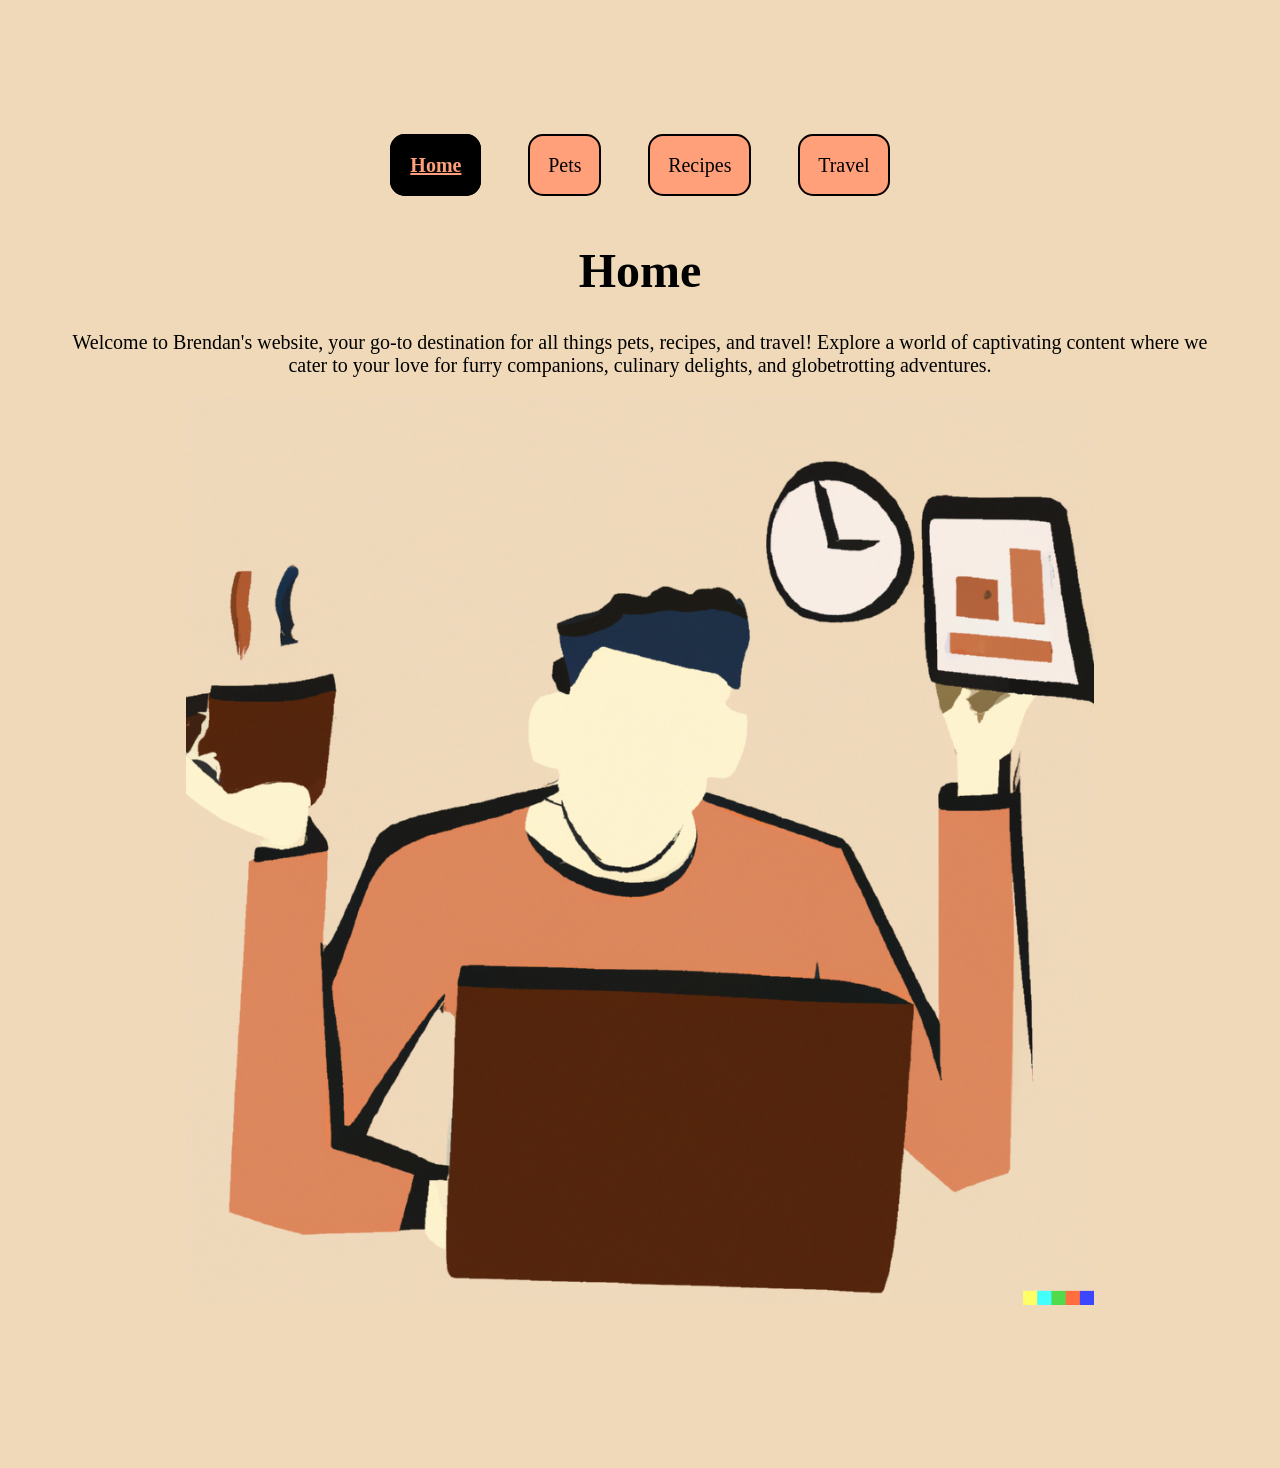
==== index.html @ d9f44187 "init" ====
<!DOCTYPE html>
<html lang="en">
  <head>
    <meta charset="UTF-8" />
    <meta name="viewport" content="width=device-width" />
    <link rel="stylesheet" href="css/style.css" />
    <title>Pets</title>
  </head>
  <body>
    <a href="#main" class="skip">Skip to Main Content</a>
    <header>
      <nav>
        <ul>
          <li><a href="index.html" class="selected">Home</a></li>
          <li><a href="pets.html">Pets</a></li>
          <li><a href="recipes.html">Recipes</a></li>
          <li><a href="travel.html">Travel</a></li>
        </ul>
      </nav>
    </header>
    <main id="main">
      <h1>Home</h1>
      <div>
        <p>
          Welcome to Brendan's website, your go-to destination for all things
          pets, recipes, and travel! Explore a world of captivating content
          where we cater to your love for furry companions, culinary delights,
          and globetrotting adventures.
        </p>
        <img
          class="main_img"
          src="images/studying.png"
          width="400"
          alt="A man multitasking."
        />
      </div>
    </main>
  </body>
</html>
---- css/style.css ----
body {
    padding: 5%;
    background-color: #EFD9B9;
}
.skip {
    position: absolute;
    left: -10000px;
    top: auto;
    width: 1px;
    height: 1px;
    overflow: hidden;
}
.skip:focus {
    position: static;
    padding: 10px;
}
h1 {
    margin-left: auto;
    margin-right: auto;
    text-align: center;
    font-family: Comic Sans MS;
    animation-name: fun_title;
    animation-duration: 2s;
    animation-delay: 0.2s;
}
h2 {
    margin-left: auto;
    margin-right: auto;
    text-align: center;
    margin-top: 7%;
    margin-bottom: 5%;
    text-decoration: underline;
    font-family: Comic Sans MS;
}
h3 {
    margin-left: auto;
    margin-right: auto;
    margin-top: 7%;
    margin-bottom: 5%;
    text-align: center;
    font-family: Comic Sans MS;
}
.main_img{
    display: block;
    margin-left: auto;
    margin-right: auto;
    width: 100%;
    margin-bottom: 8%;
}
.sub_img{
    display: block;
    margin-left: auto;
    margin-right: auto;
    width: 75%;
    margin-top: 8%;
}

ul {
    text-align: center;
    padding: 3%;
}
li {
    display: inline-block;
    list-style-type: none;
    font-family: Comic Sans MS;
    margin-left: 2%;
    margin-right: 2%;
    margin-top: 3%;
}
a {
    text-decoration: none;
    font-size: 80%;
    font-family: Comic Sans MS;
    color: black;
    border-style: solid;
    border-width: 2px;
    border-color: black;
    border-radius: 15px;
    background-color: lightsalmon;
    padding: 7px;
}
.selected {
    font-weight: bold;
    text-decoration: underline;
    background-color: black;
    color: lightsalmon;
}
p {
    font-family: Comic Sans MS;
    font-size: 75%;
    text-align: center;
}
.pet_gallery{
    margin-top: 10%;
    display: grid;
    justify-content: space-evenly;
    justify-items: center;
    align-content: space-evenly;
    align-items: center;
    grid-template-columns: 1fr 1fr;
    gap: 5%;
    margin-bottom: 10%;
}

.pet_gallery img {
    width: 100%;
}
.likes_ul {
    padding: 0%;
}
.likes_ul li {
    margin-top: 0%;
}
ol {
    text-align: center;
    padding: 3%;
}
.recipe_gallery {
    margin-top: 10%;
    display: grid;
    justify-content: space-evenly;
    justify-items: center;
    align-content: space-evenly;
    align-items: center;
    grid-template-columns: 1fr 1fr;
    gap: 5%;
    margin-bottom: 10%;
}
.recipe_gallery img {
    width: 100%;
}
.third {
    grid-column: 1 / 3;
}

@keyframes fun_title {
    0% {
        transform: scale(1);
    }
    33% {
        transform: scale(1.3);
    }
    66% {
        transform: scale(0.95);
    }
    100% {
        transform: scale(1);
    }
}

@media (prefers-reduced-motion) {
    .gif{
        width: 0%;
        height: 0%;
    }
    h1 {
        animation-duration: 0s;
    }
}

/* Tablet View */
@media screen and (min-width: 750px) {
    .skip:focus {
        padding: 18px;
        font-size: 100%;
    }
    a {
        font-size: 100%;
        padding: 18px;
    }
    p {
        font-size: 125%;
    }
    li {
        font-size: 125%;
    }
    h1 {
        font-size: 300%;
    }
    h2 {
        margin-top: 5%;
        font-size: 200%;
    }
    h3 {
        margin-top: 5%;
        font-size: 200%;
    }
    .main_img{
        width: 80%;
    }
    .pet_gallery img {
        width: 80%;
    }
    .recipe_gallery img {
        width: 80%;
    }
}
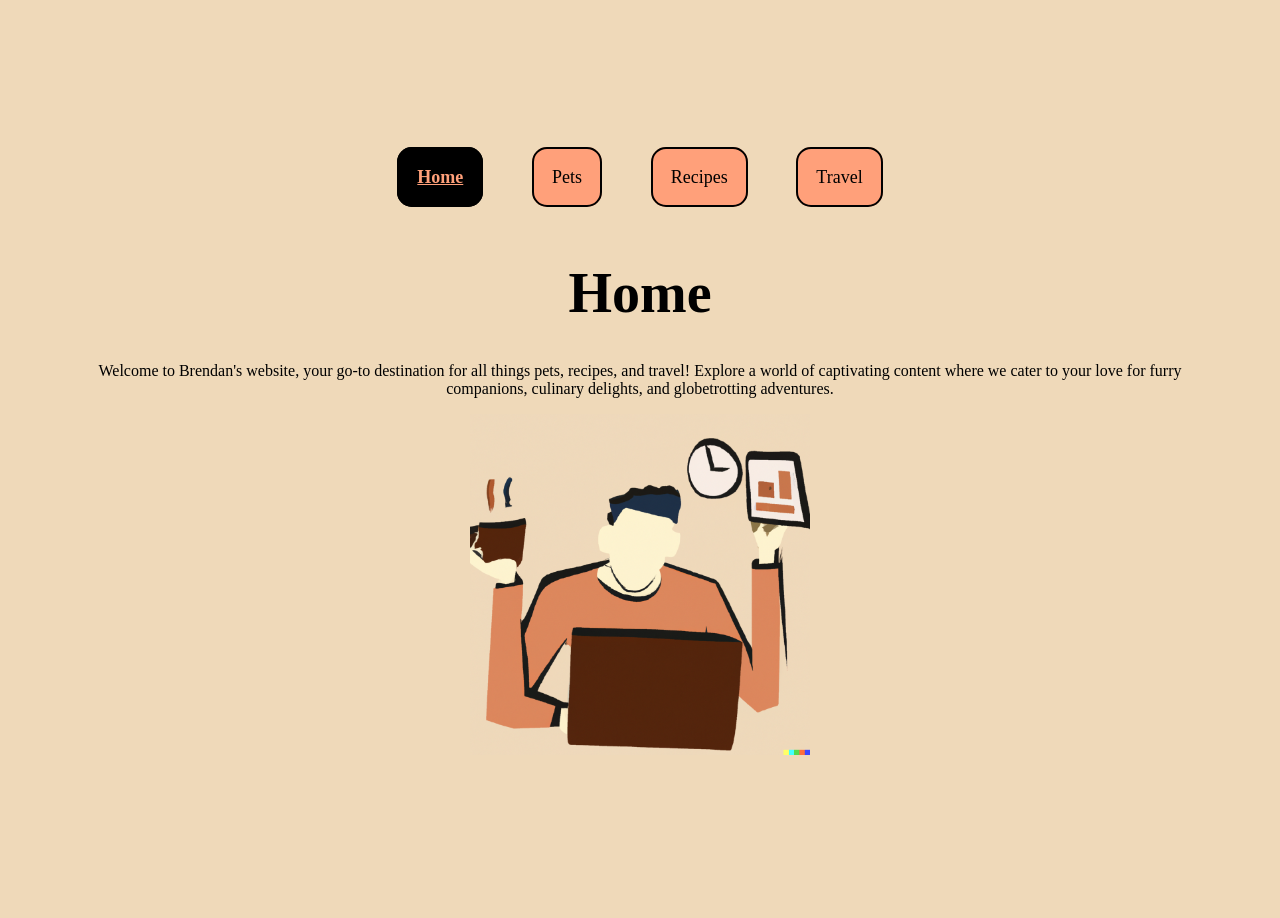
==== commit 07d290e3: "done" ====
--- a/index.html
+++ b/index.html
@@ -29,11 +29,14 @@
         </p>
         <img
           class="main_img"
+          id="main_img"
           src="images/studying.png"
           width="400"
           alt="A man multitasking."
         />
       </div>
+      <p id="secret"></p>
     </main>
+    <script src="js/script.js"></script>
   </body>
 </html>
--- a/css/style.css
+++ b/css/style.css
@@ -35,7 +35,7 @@
 h3 {
     margin-left: auto;
     margin-right: auto;
-    margin-top: 7%;
+    margin-top: 20%;
     margin-bottom: 5%;
     text-align: center;
     font-family: Comic Sans MS;
@@ -97,13 +97,14 @@
     justify-items: center;
     align-content: space-evenly;
     align-items: center;
-    grid-template-columns: 1fr 1fr;
+    grid-template-columns: 1fr;
+    grid-template-rows: 1fr 1fr 1fr 1fr;
     gap: 5%;
-    margin-bottom: 10%;
+    margin-bottom: 65%;
 }
 
 .pet_gallery img {
-    width: 100%;
+    width: 80%;
 }
 .likes_ul {
     padding: 0%;
@@ -122,7 +123,7 @@
     justify-items: center;
     align-content: space-evenly;
     align-items: center;
-    grid-template-columns: 1fr 1fr;
+    grid-template-columns: 1fr;
     gap: 5%;
     margin-bottom: 10%;
 }
@@ -188,10 +189,75 @@
     .main_img{
         width: 80%;
     }
+    .pet_gallery{
+        margin-top: 10%;
+        display: grid;
+        justify-content: space-evenly;
+        justify-items: center;
+        align-content: space-evenly;
+        align-items: center;
+        grid-template-rows: 1fr 1fr;
+        grid-template-columns: 1fr 1fr;
+        gap: 5%;
+        margin-bottom: 10%;
+    }
     .pet_gallery img {
         width: 80%;
     }
     .recipe_gallery img {
         width: 80%;
     }
+}
+
+@media screen and (min-width: 1080px) {
+    a {
+        font-size: 75%;
+        padding: 18px;
+    }
+    p {
+        font-size: 100%;
+    }
+    li {
+        font-size: 100%;
+    }
+    h1 {
+        font-size: 350%;
+    }
+    h2 {
+        margin-top: 5%;
+        font-size: 250%;
+    }
+    h3 {
+        margin-top: 5%;
+        font-size: 250%;
+    }
+    ul {
+        font-size: 150%;
+    }
+    .main_img{
+        width: 30%;
+    }
+    .pet_gallery {
+        display: grid;
+        justify-content: space-evenly;
+        justify-items: center;
+        align-content: space-evenly;
+        align-items: center;
+        grid-template-rows: 1fr;
+        grid-template-columns: 1fr 1fr 1fr 1fr;
+    }
+    .recipe_gallery {
+        gap: 2%;
+    }
+    .recipe_gallery img {
+        width: 50%;
+    }
+    h2 {
+        margin-top: 4%;
+        margin-bottom: 0%;
+    }
+    h3 {
+        margin-top: 4%;
+        margin-bottom: 0%;
+    }
 }
